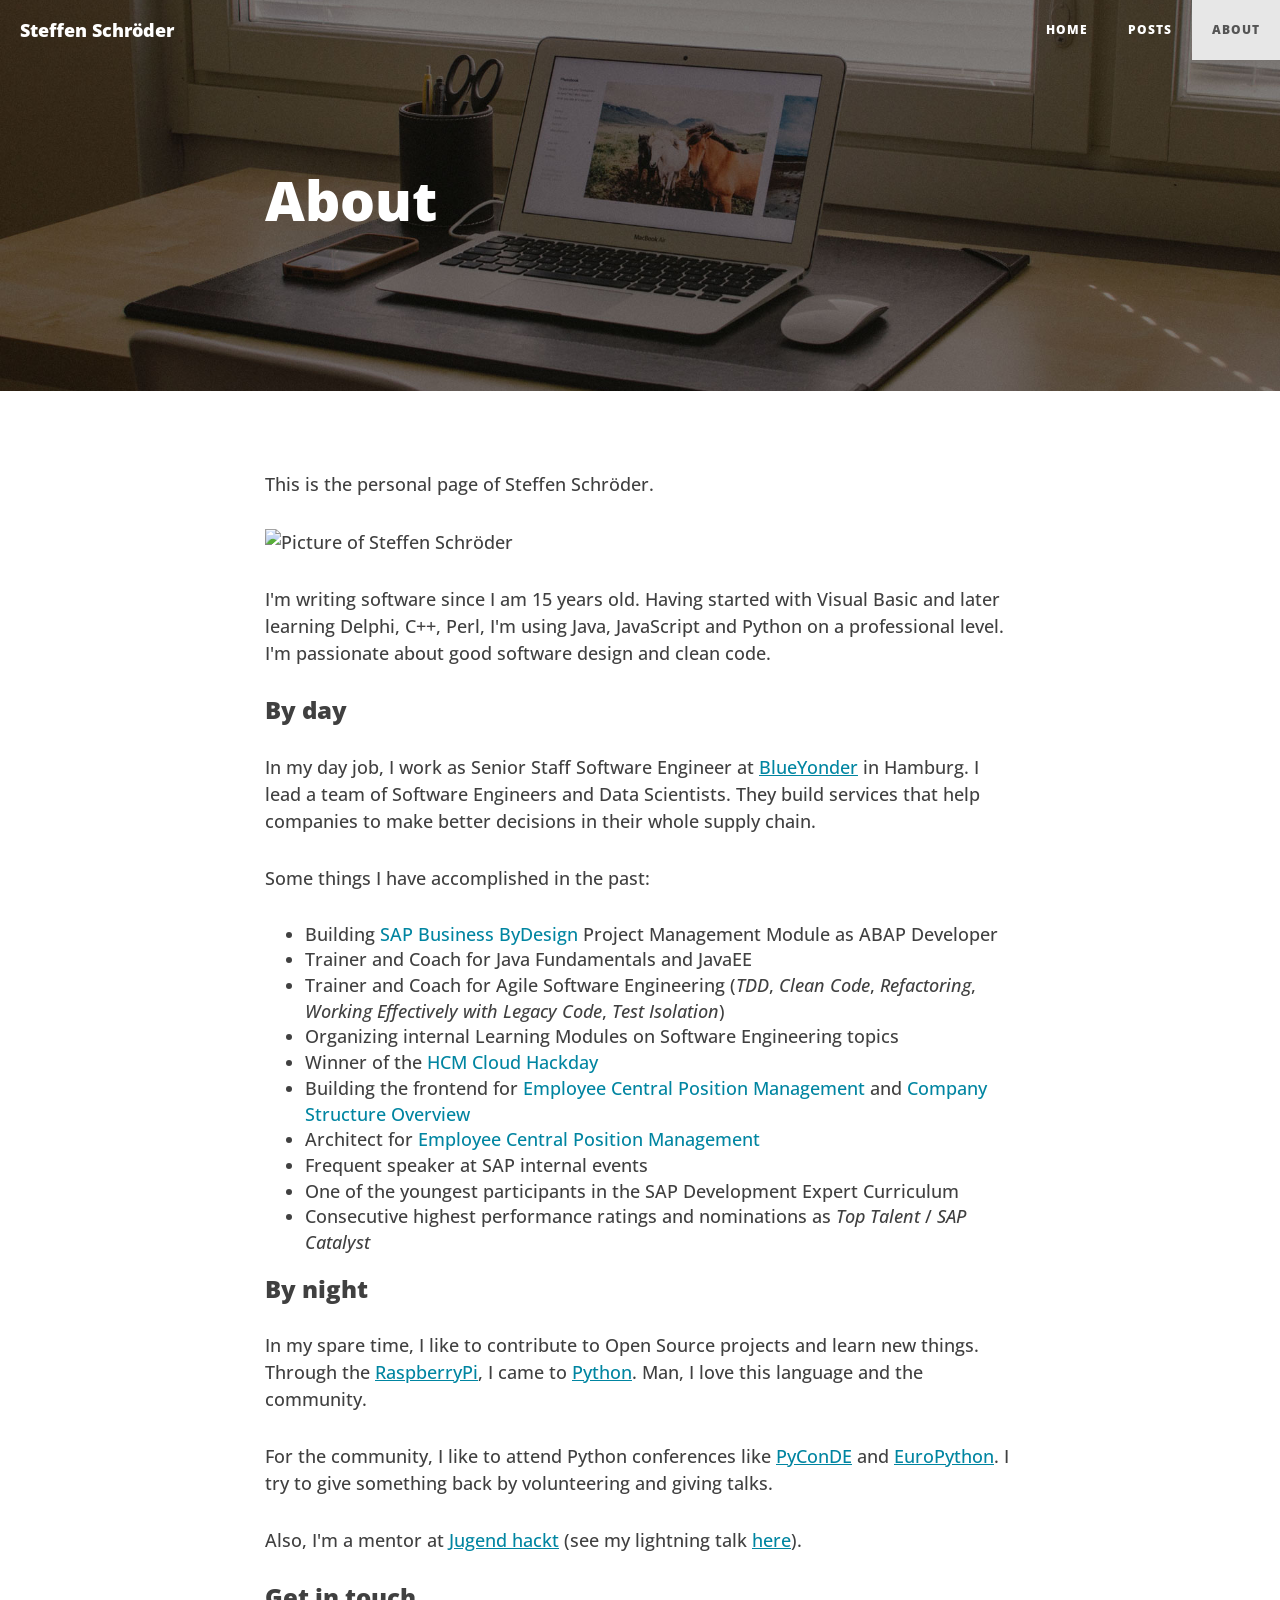
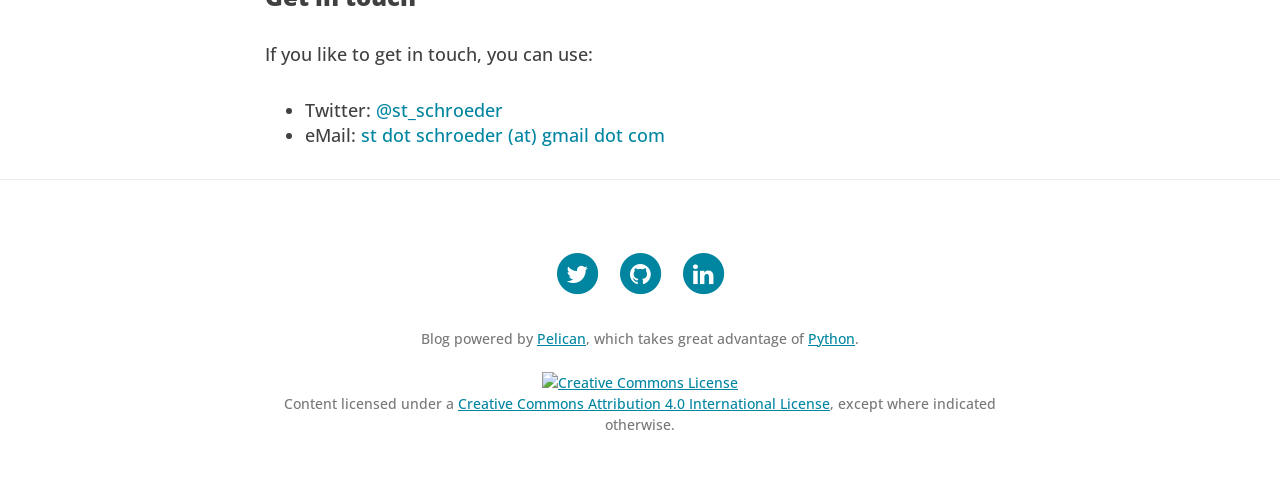
==== about/index.html @ ef070670 "[ci skip] Automated deployment to GitHub Pages on 1715719997330" ====
<!DOCTYPE html>
<html lang="en">

<head>
        <meta charset="utf-8">
        <meta http-equiv="X-UA-Compatible" content="IE=edge">
        <meta name="viewport" content="width=device-width, initial-scale=1">


        <title>About</title>

        <!-- Bootstrap Core CSS -->
        <link href="/theme/css/bootstrap.min.css" rel="stylesheet">

        <!-- Custom CSS -->
        <link href="/theme/css/clean-blog.min.css" rel="stylesheet">

        <!-- Code highlight color scheme -->
            <link href="/theme/css/code_blocks/monokai.css" rel="stylesheet">

            <!-- CSS specified by the user -->
            <link href="/theme/css/custom.css" rel="stylesheet">

        <!-- Custom Fonts -->
        <link href="https://maxcdn.bootstrapcdn.com/font-awesome/4.7.0/css/font-awesome.min.css" rel="stylesheet" type="text/css">
        <link href='https://fonts.googleapis.com/css?family=Lora:400,700,400italic,700italic' rel='stylesheet' type='text/css'>
        <link href='https://fonts.googleapis.com/css?family=Open+Sans:300italic,400italic,600italic,700italic,800italic,400,300,600,700,800' rel='stylesheet' type='text/css'>

        <!-- HTML5 Shim and Respond.js IE8 support of HTML5 elements and media queries -->
        <!-- WARNING: Respond.js doesn't work if you view the page via file:// -->
        <!--[if lt IE 9]>
            <script src="https://oss.maxcdn.com/libs/html5shiv/3.7.0/html5shiv.js"></script>
            <script src="https://oss.maxcdn.com/libs/respond.js/1.4.2/respond.min.js"></script>
        <![endif]-->

                <meta property="og:locale" content="usa">
                <meta property="og:locale" content="en_US">
		<meta property="og:site_name" content="Steffen Schröder">
            <meta name="twitter:card" content="summary_large_image">
            <meta name="twitter:site" content="@st_schroeder">
            <meta name="twitter:title" content="Steffen Schröder">
            <meta name="twitter:description" content="View the blog.">
                <meta name="twitter:image" content="/theme/images/post-bg.jpg">
</head>

<body class="page-about">

    <!-- Navigation -->
    <nav class="navbar navbar-default navbar-custom navbar-fixed-top">
        <div class="container-fluid">
            <!-- Brand and toggle get grouped for better mobile display -->
            <div class="navbar-header page-scroll">
                <button type="button" class="navbar-toggle" data-toggle="collapse" data-target="#bs-example-navbar-collapse-1">
                    <span class="sr-only">Toggle navigation</span>
                    <span class="icon-bar"></span>
                    <span class="icon-bar"></span>
                    <span class="icon-bar"></span>
                </button>
                <a class="navbar-brand" href="/">Steffen Schröder</a>
            </div>

            <!-- Collect the nav links, forms, and other content for toggling -->
            <div class="collapse navbar-collapse" id="bs-example-navbar-collapse-1">
                <ul class="nav navbar-nav navbar-right">
                        <li><a href="/">Home</a></li>
                        <li><a href="/archives">Posts</a></li>

                            <li class="active"><a href="/about/">About</a></li>
                </ul>
            </div>
            <!-- /.navbar-collapse -->
        </div>
        <!-- /.container -->
    </nav>

    <!-- Page Header -->
        <header class="intro-header" style="background-image: url('/theme/images/home-bg.jpg')">
        <div class="container">
            <div class="row">
                <div class="col-lg-8 col-lg-offset-2 col-md-10 col-md-offset-1">
                    <div class="post-heading">
                        <h1>About</h1>
                    </div>
                </div>
            </div>
        </div>
    </header>

    <!-- Main Content -->
    <div class="container">
        <div class="row">
            <div class="col-lg-8 col-lg-offset-2 col-md-10 col-md-offset-1">
    <article>
        <p>This is the personal page of Steffen Schröder.</p>
<p><img alt="Picture of Steffen Schröder" src="https://pbs.twimg.com/profile_images/518866260193329152/1utm5ofv_400x400.jpeg" title="Steffen Schröder"/></p>
<p>I'm writing software since I am 15 years old.
Having started with Visual Basic and later learning Delphi, C++, Perl, I'm using Java, JavaScript and Python on a professional level.
I'm passionate about good software design and clean code.</p>
<h3>By day</h3>
<p>In my day job, I work as Senior Staff Software Engineer at <a href="https://blueyonder.com/">BlueYonder</a> in Hamburg. I lead a team of Software Engineers and Data Scientists. They build services that help companies to
make better decisions in their whole supply chain.</p>
<p>Some things I have accomplished in the past:</p>
<ul>
<li>Building <a href="https://www.sap.com/germany/products/business-bydesign.html">SAP Business ByDesign</a> Project Management Module as ABAP Developer</li>
<li>Trainer and Coach for Java Fundamentals and JavaEE</li>
<li>Trainer and Coach for Agile Software Engineering (<em>TDD</em>, <em>Clean Code</em>, <em>Refactoring</em>, <em>Working Effectively with Legacy Code</em>, <em>Test Isolation</em>)</li>
<li>Organizing internal Learning Modules on Software Engineering topics</li>
<li>Winner of the <a href="https://blogs.sap.com/2014/02/25/reflecting-on-the-hcm-hack-day/">HCM Cloud Hackday</a></li>
<li>Building the frontend for <a href="https://blogs.sap.com/2015/03/12/the-successfactors-employee-central-position-management-feature/">Employee Central Position Management</a> and <a href="https://blogs.sap.com/2017/02/24/sap-successfactors-company-structure-overview/">Company Structure Overview</a></li>
<li>Architect for <a href="https://blogs.sap.com/2015/03/12/the-successfactors-employee-central-position-management-feature/">Employee Central Position Management</a></li>
<li>Frequent speaker at SAP internal events</li>
<li>One of the youngest participants in the SAP Development Expert Curriculum</li>
<li>Consecutive highest performance ratings and nominations as <em>Top Talent</em> / <em>SAP Catalyst</em></li>
</ul>
<h3>By night</h3>
<p>In my spare time, I like to contribute to Open Source projects and learn new things.
Through the <a href="https://www.raspberrypi.org/">RaspberryPi</a>, I came to <a href="https://www.python.org/">Python</a>. Man, I love this language and the community.</p>
<p>For the community, I like to attend Python conferences like <a href="https://de.pycon.org/">PyConDE</a> and <a href="/posts/2019/europython-2019.html">EuroPython</a>.
I try to give something back by volunteering and giving talks.</p>
<p>Also, I'm a mentor at <a href="https://jugendhackt.org/event-rueckblick/heidelberg-2019/">Jugend hackt</a> (see my lightning talk <a href="https://media.ccc.de/v/jh19-hd-1002-clean_code">here</a>).</p>
<h3>Get in touch</h3>
<p>If you like to get in touch, you can use:</p>
<ul>
<li>Twitter: <a href="https://twitter.com/st_schroeder">@st_schroeder</a></li>
<li>eMail: <a href="mailto:st.schroeder@gmail.com">st dot schroeder (at) gmail dot com</a></li>
</ul>
    </article>
            </div>
        </div>
    </div>

    <hr>

    <!-- Footer -->
    <footer>
        <div class="container">
            <div class="row">
                <div class="col-lg-8 col-lg-offset-2 col-md-10 col-md-offset-1">
                    <ul class="list-inline text-center">
                            <li>
                                <a href="http://twitter.com/st_schroeder">
                                    <span class="fa-stack fa-lg">
                                        <i class="fa fa-circle fa-stack-2x"></i>
                                        <i class="fa fa-twitter fa-stack-1x fa-inverse"></i>
                                    </span>
                                </a>
                            </li>
                            <li>
                                <a href="http://github.com/steffenschroeder">
                                    <span class="fa-stack fa-lg">
                                        <i class="fa fa-circle fa-stack-2x"></i>
                                        <i class="fa fa-github fa-stack-1x fa-inverse"></i>
                                    </span>
                                </a>
                            </li>
                            <li>
                                <a href="http://www.linkedin.com/in/steffenschroeder">
                                    <span class="fa-stack fa-lg">
                                        <i class="fa fa-circle fa-stack-2x"></i>
                                        <i class="fa fa-linkedin fa-stack-1x fa-inverse"></i>
                                    </span>
                                </a>
                            </li>
                    </ul>
<p class="copyright text-muted">
    Blog powered by <a href="http://getpelican.com">Pelican</a>,
    which takes great advantage of <a href="http://python.org">Python</a>. <br />          <br/>
  <a rel="license" href="http://creativecommons.org/licenses/by/4.0/"><img alt="Creative Commons License" style="border-width:0" src="//i.creativecommons.org/l/by/4.0/80x15.png" /></a>
  <br/>
    Content
  licensed under a <a rel="license" href="http://creativecommons.org/licenses/by/4.0/">Creative Commons Attribution 4.0 International License</a>, except where indicated otherwise.

</p>                </div>
            </div>
        </div>
    </footer>

    <!-- jQuery -->
    <script src="/theme/js/jquery.min.js"></script>

    <!-- Bootstrap Core JavaScript -->
    <script src="/theme/js/bootstrap.min.js"></script>

        <!-- Custom Theme JavaScript -->
        <script src="/theme/js/clean-blog.min.js"></script>

</body>

</html>
---- theme/css/clean-blog.min.css ----
/*!
 * Clean Blog v1.0.0 (http://startbootstrap.com)
 * Copyright 2014 Start Bootstrap
 * Licensed under Apache 2.0 (https://github.com/IronSummitMedia/startbootstrap/blob/gh-pages/LICENSE)
 */.caption,.intro-header .page-heading,.intro-header .site-heading,footer .copyright{text-align:center}body{font-family:'Open Sans',Lora,'Times New Roman',serif;font-size:18px;font-weight:500;color:#404040;webkit-tap-highlight-color:#0085a1}.intro-header .page-heading .subheading,.intro-header .post-heading .subheading,.intro-header .site-heading .subheading,.navbar-custom,h1,h2,h3,h4,h5,h6{font-family:'Open Sans','Helvetica Neue',Helvetica,Arial,sans-serif}p{line-height:1.5;margin:30px 0}p a{text-decoration:underline}h1,h2,h3,h4,h5,h6{font-weight:800}a{color:#0085a1}a:focus,a:hover{color:#0057a2}a img:focus,a img:hover{cursor:zoom-in}blockquote{color:grey;font-style:italic}pre{background-color:transparent;font-size:16px}hr.small{max-width:100px;margin:15px auto;border-width:4px;border-color:#fff}.navbar-custom{position:absolute;top:0;left:0;width:100%;z-index:3}.navbar-custom .navbar-brand{font-weight:800}.navbar-custom .nav li a{text-transform:uppercase;font-size:12px;font-weight:800;letter-spacing:1px}@media only screen and (min-width:768px){.navbar-custom{background:0 0;border-bottom:1px solid transparent}.navbar-custom .navbar-brand{color:#fff;padding:20px}.navbar-custom .navbar-brand:focus,.navbar-custom .navbar-brand:hover{color:rgba(255,255,255,.8)}.navbar-custom .nav li a{color:#fff;padding:20px}.navbar-custom .nav li a:focus,.navbar-custom .nav li a:hover{color:rgba(255,255,255,.8)}}@media only screen and (min-width:1170px){.navbar-custom{-webkit-transition:background-color .3s;-moz-transition:background-color .3s;transition:background-color .3s;-webkit-transform:translate3d(0,0,0);-moz-transform:translate3d(0,0,0);-ms-transform:translate3d(0,0,0);-o-transform:translate3d(0,0,0);transform:translate3d(0,0,0);-webkit-backface-visibility:hidden;backface-visibility:hidden}.navbar-custom.is-fixed{position:fixed;top:-61px;background-color:rgba(255,255,255,.9);border-bottom:1px solid #f2f2f2;-webkit-transition:-webkit-transform .3s;-moz-transition:-moz-transform .3s;transition:transform .3s}.navbar-custom.is-fixed .navbar-brand{color:#404040}.navbar-custom.is-fixed .navbar-brand:focus,.navbar-custom.is-fixed .navbar-brand:hover{color:#0085a1}.navbar-custom.is-fixed .nav li a{color:#404040}.navbar-custom.is-fixed .nav li a:focus,.navbar-custom.is-fixed .nav li a:hover{color:#0085a1}.navbar-custom.is-visible{-webkit-transform:translate3d(0,100%,0);-moz-transform:translate3d(0,100%,0);-ms-transform:translate3d(0,100%,0);-o-transform:translate3d(0,100%,0);transform:translate3d(0,100%,0)}}.intro-header{background:center center no-repeat;-webkit-background-size:cover;-moz-background-size:cover;background-size:cover;-o-background-size:cover;margin-bottom:50px}.intro-header .page-heading,.intro-header .post-heading,.intro-header .site-heading{padding:100px 0 50px;color:#fff}.intro-header .page-heading h1,.intro-header .site-heading h1{margin-top:0;font-size:50px}.intro-header .page-heading .subheading,.intro-header .site-heading .subheading{font-size:24px;line-height:1.1,display: block;font-weight:300;margin:10px 0 0}@media only screen and (min-width:768px){.intro-header .page-heading,.intro-header .post-heading,.intro-header .site-heading{padding:150px 0}.intro-header .page-heading h1,.intro-header .site-heading h1{font-size:80px}}.intro-header .post-heading h1{font-size:35px}.intro-header .post-heading .meta,.intro-header .post-heading .subheading{line-height:1.1;display:block}.intro-header .post-heading .subheading{font-size:24px;margin:10px 0 30px;font-weight:600}.intro-header .post-heading .meta{font-family:Lora,'Times New Roman',serif;font-style:italic;font-weight:300;font-size:20px}.intro-header .post-heading .meta a{color:#fff}@media only screen and (min-width:768px){.intro-header .post-heading h1{font-size:55px}.intro-header .post-heading .subheading{font-size:30px}}.post-preview>a{color:#404040}.post-preview>a:focus,.post-preview>a:hover{text-decoration:none;color:#0085a1}.post-preview>a>.post-title{font-size:30px;margin-top:30px;margin-bottom:10px}.post-preview>a>.post-subtitle{margin:0 0 10px;font-weight:300}.post-preview>.post-meta{color:grey;font-size:18px;font-style:italic;margin-top:0}.post-preview>.post-meta>a{text-decoration:none;color:#404040}.post-preview>.post-meta>a:focus,.post-preview>.post-meta>a:hover{color:#0085a1;text-decoration:underline}@media only screen and (min-width:768px){.post-preview>a>.post-title{font-size:36px}}.section-heading{font-size:36px;margin-top:60px;font-weight:700}.btn,.pager li>a,.pager li>span{font-family:'Open Sans','Helvetica Neue',Helvetica,Arial,sans-serif;text-transform:uppercase;font-weight:800;letter-spacing:1px}.caption{font-size:14px;padding:10px;font-style:italic;margin:0;display:block;border-bottom-right-radius:5px;border-bottom-left-radius:5px}footer{padding:50px 0 65px}footer .list-inline{margin:0;padding:0}footer .copyright{font-size:14px;margin-bottom:0}.floating-label-form-group{font-size:14px;position:relative;margin-bottom:0;padding-bottom:.5em;border-bottom:1px solid #eee}.floating-label-form-group input,.floating-label-form-group textarea{z-index:1;position:relative;padding-right:0;padding-left:0;border:none;border-radius:0;font-size:1.5em;background:0 0;box-shadow:none!important;resize:none}.floating-label-form-group label{display:block;z-index:0;position:relative;top:2em;margin:0;font-size:.85em;line-height:1.764705882em;vertical-align:middle;vertical-align:baseline;opacity:0;-webkit-transition:top .3s ease,opacity .3s ease;-moz-transition:top .3s ease,opacity .3s ease;-ms-transition:top .3s ease,opacity .3s ease;transition:top .3s ease,opacity .3s ease}.floating-label-form-group::not(:first-child){padding-left:14px;border-left:1px solid #eee}.floating-label-form-group-with-value label{top:0;opacity:1}.floating-label-form-group-with-focus label{color:#0085a1}form .row:first-child .floating-label-form-group{border-top:1px solid #eee}.btn{font-size:14px;border-radius:0;padding:15px 25px}.btn-lg{font-size:16px;padding:25px 35px}.btn-default:focus,.btn-default:hover{background-color:#0085a1;border:1px solid #0085a1;color:#fff}.pager{margin:20px 0 0}.pager li>a,.pager li>span{font-size:14px;padding:15px 25px;background-color:#fff;border-radius:0}.pager li>a:focus,.pager li>a:hover{color:#fff;background-color:#0085a1;border:1px solid #0085a1}.pager .disabled>a,.pager .disabled>a:focus,.pager .disabled>a:hover,.pager .disabled>span{color:grey;background-color:#404040;cursor:not-allowed}::-moz-selection{color:#fff;text-shadow:none;background:#0085a1}::selection{color:#fff;text-shadow:none;background:#0085a1}img{max-width:100%;height:auto;width:auto\9}img::selection{color:#fff;background:0 0}img::-moz-selection{color:#fff;background:0 0}
---- theme/css/code_blocks/monokai.css ----
pre{white-space:pre;overflow:auto;word-wrap:normal;-moz-border-radius:3px;-webkit-border-radius:3px;border-radius:3px;padding:20px;background:#343642;color:#C1C2C3}.hll{background-color:#49483e}.c{color:#75715e}.err{color:#960050;background-color:#1e0010}.k{color:#66d9ef}.l{color:#ae81ff}.n{color:#f8f8f2}.o{color:#f92672}.p{color:#f8f8f2}.cm{color:#75715e}.cp{color:#75715e}.c1{color:#75715e}.cs{color:#75715e}.ge{font-style:italic}.gs{font-weight:700}.kc{color:#66d9ef}.kd{color:#66d9ef}.kn{color:#f92672}.kp{color:#66d9ef}.kr{color:#66d9ef}.kt{color:#66d9ef}.ld{color:#e6db74}.m{color:#ae81ff}.s{color:#e6db74}.na{color:#a6e22e}.nb{color:#f8f8f2}.nc{color:#a6e22e}.no{color:#66d9ef}.nd{color:#a6e22e}.ni{color:#f8f8f2}.ne{color:#a6e22e}.nf{color:#a6e22e}.nl{color:#f8f8f2}.nn{color:#f8f8f2}.nx{color:#a6e22e}.py{color:#f8f8f2}.nt{color:#f92672}.nv{color:#f8f8f2}.ow{color:#f92672}.w{color:#f8f8f2}.mf{color:#ae81ff}.mh{color:#ae81ff}.mi{color:#ae81ff}.mo{color:#ae81ff}.sb{color:#e6db74}.sc{color:#e6db74}.sd{color:#e6db74}.s2{color:#e6db74}.se{color:#ae81ff}.sh{color:#e6db74}.si{color:#e6db74}.sx{color:#e6db74}.sr{color:#e6db74}.s1{color:#e6db74}.ss{color:#e6db74}.bp{color:#f8f8f2}.vc{color:#f8f8f2}.vg{color:#f8f8f2}.vi{color:#f8f8f2}.il{color:#ae81ff}.gu{color:#75715e}.gd{color:#f92672}.gi{color:#a6e22e}
---- theme/css/custom.css ----
/* For the first paragraph, remove the to margin because block-quote has one */
blockquote p:first-of-type {
    margin-top: 0;
}
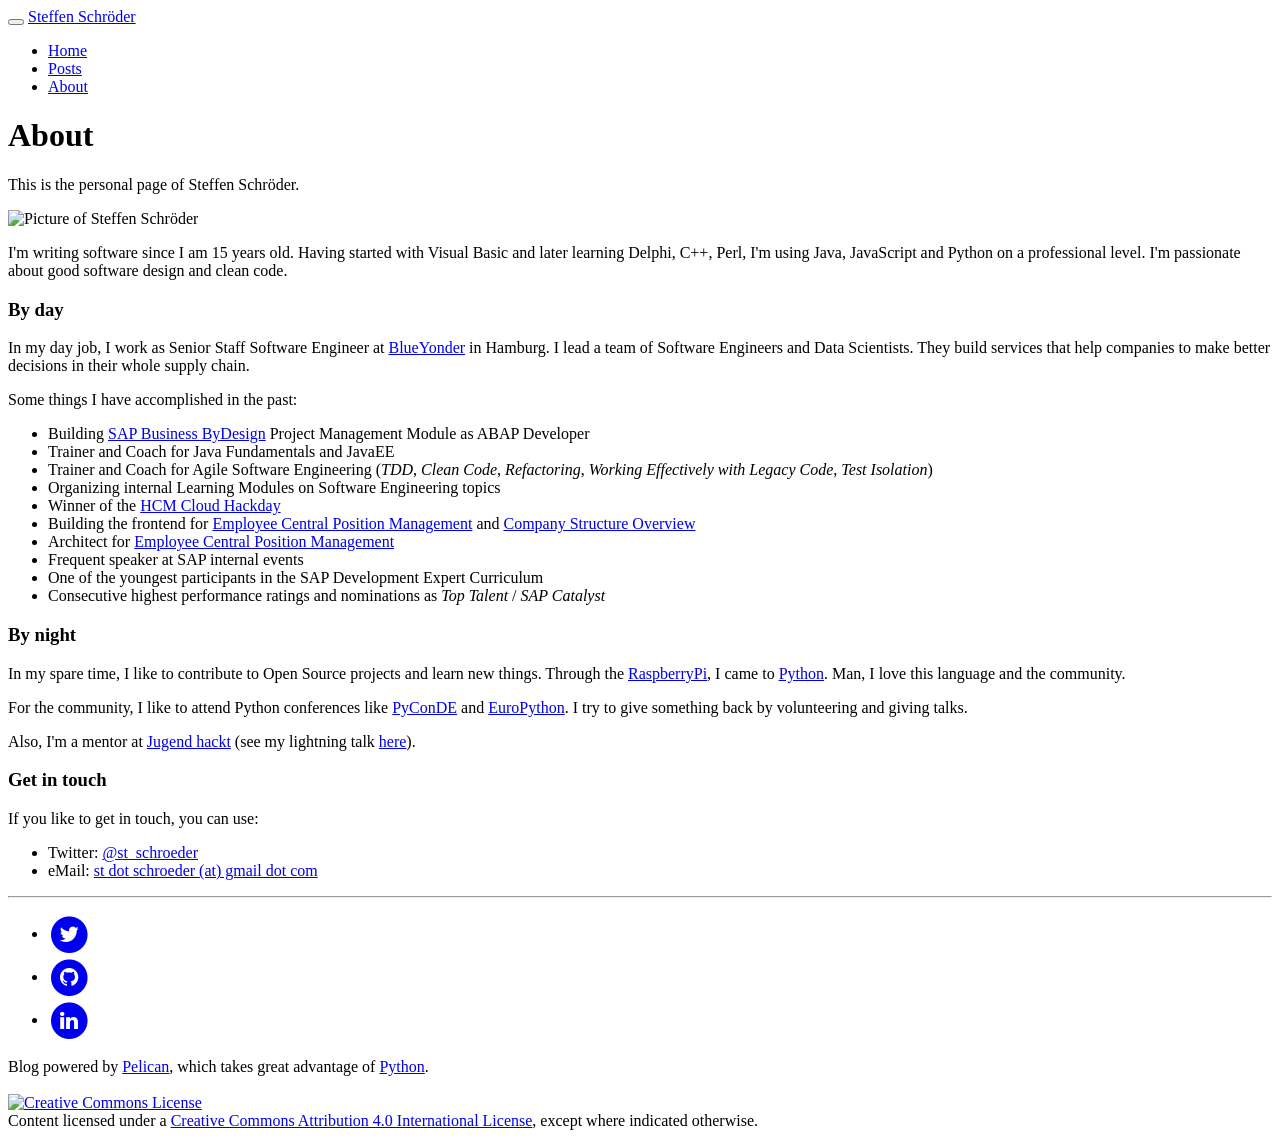
==== commit f10df57a: "deploy: 15a2004b83d7ae03614b5defe2e950d0ce5f00f3" ====
--- a/about/index.html
+++ b/about/index.html
@@ -9,17 +9,18 @@
 
         <title>About</title>
 
+            <link href="https://steffen-schroeder.com/feeds/all.atom.xml" type="application/atom+xml" rel="alternate" title="Steffen Schröder Full Atom Feed" />
         <!-- Bootstrap Core CSS -->
-        <link href="/theme/css/bootstrap.min.css" rel="stylesheet">
+        <link href="https://steffen-schroeder.com/theme/css/bootstrap.min.css" rel="stylesheet">
 
         <!-- Custom CSS -->
-        <link href="/theme/css/clean-blog.min.css" rel="stylesheet">
+        <link href="https://steffen-schroeder.com/theme/css/clean-blog.min.css" rel="stylesheet">
 
         <!-- Code highlight color scheme -->
-            <link href="/theme/css/code_blocks/monokai.css" rel="stylesheet">
+            <link href="https://steffen-schroeder.com/theme/css/code_blocks/monokai.css" rel="stylesheet">
 
             <!-- CSS specified by the user -->
-            <link href="/theme/css/custom.css" rel="stylesheet">
+            <link href="https://steffen-schroeder.com/theme/css/custom.css" rel="stylesheet">
 
         <!-- Custom Fonts -->
         <link href="https://maxcdn.bootstrapcdn.com/font-awesome/4.7.0/css/font-awesome.min.css" rel="stylesheet" type="text/css">
@@ -40,7 +41,7 @@
             <meta name="twitter:site" content="@st_schroeder">
             <meta name="twitter:title" content="Steffen Schröder">
             <meta name="twitter:description" content="View the blog.">
-                <meta name="twitter:image" content="/theme/images/post-bg.jpg">
+                <meta name="twitter:image" content="https://steffen-schroeder.com/theme/images/post-bg.jpg">
 </head>
 
 <body class="page-about">
@@ -56,7 +57,7 @@
                     <span class="icon-bar"></span>
                     <span class="icon-bar"></span>
                 </button>
-                <a class="navbar-brand" href="/">Steffen Schröder</a>
+                <a class="navbar-brand" href="https://steffen-schroeder.com/">Steffen Schröder</a>
             </div>
 
             <!-- Collect the nav links, forms, and other content for toggling -->
@@ -65,7 +66,7 @@
                         <li><a href="/">Home</a></li>
                         <li><a href="/archives">Posts</a></li>
 
-                            <li class="active"><a href="/about/">About</a></li>
+                            <li class="active"><a href="https://steffen-schroeder.com/about/">About</a></li>
                 </ul>
             </div>
             <!-- /.navbar-collapse -->
@@ -74,7 +75,7 @@
     </nav>
 
     <!-- Page Header -->
-        <header class="intro-header" style="background-image: url('/theme/images/home-bg.jpg')">
+        <header class="intro-header" style="background-image: url('https://steffen-schroeder.com/theme/images/home-bg.jpg')">
         <div class="container">
             <div class="row">
                 <div class="col-lg-8 col-lg-offset-2 col-md-10 col-md-offset-1">
@@ -115,7 +116,7 @@
 <h3>By night</h3>
 <p>In my spare time, I like to contribute to Open Source projects and learn new things.
 Through the <a href="https://www.raspberrypi.org/">RaspberryPi</a>, I came to <a href="https://www.python.org/">Python</a>. Man, I love this language and the community.</p>
-<p>For the community, I like to attend Python conferences like <a href="https://de.pycon.org/">PyConDE</a> and <a href="/posts/2019/europython-2019.html">EuroPython</a>.
+<p>For the community, I like to attend Python conferences like <a href="https://de.pycon.org/">PyConDE</a> and <a href="https://steffen-schroeder.com/posts/2019/europython-2019.html">EuroPython</a>.
 I try to give something back by volunteering and giving talks.</p>
 <p>Also, I'm a mentor at <a href="https://jugendhackt.org/event-rueckblick/heidelberg-2019/">Jugend hackt</a> (see my lightning talk <a href="https://media.ccc.de/v/jh19-hd-1002-clean_code">here</a>).</p>
 <h3>Get in touch</h3>
@@ -176,13 +177,13 @@
     </footer>
 
     <!-- jQuery -->
-    <script src="/theme/js/jquery.min.js"></script>
+    <script src="https://steffen-schroeder.com/theme/js/jquery.min.js"></script>
 
     <!-- Bootstrap Core JavaScript -->
-    <script src="/theme/js/bootstrap.min.js"></script>
+    <script src="https://steffen-schroeder.com/theme/js/bootstrap.min.js"></script>
 
         <!-- Custom Theme JavaScript -->
-        <script src="/theme/js/clean-blog.min.js"></script>
+        <script src="https://steffen-schroeder.com/theme/js/clean-blog.min.js"></script>
 
 </body>
 
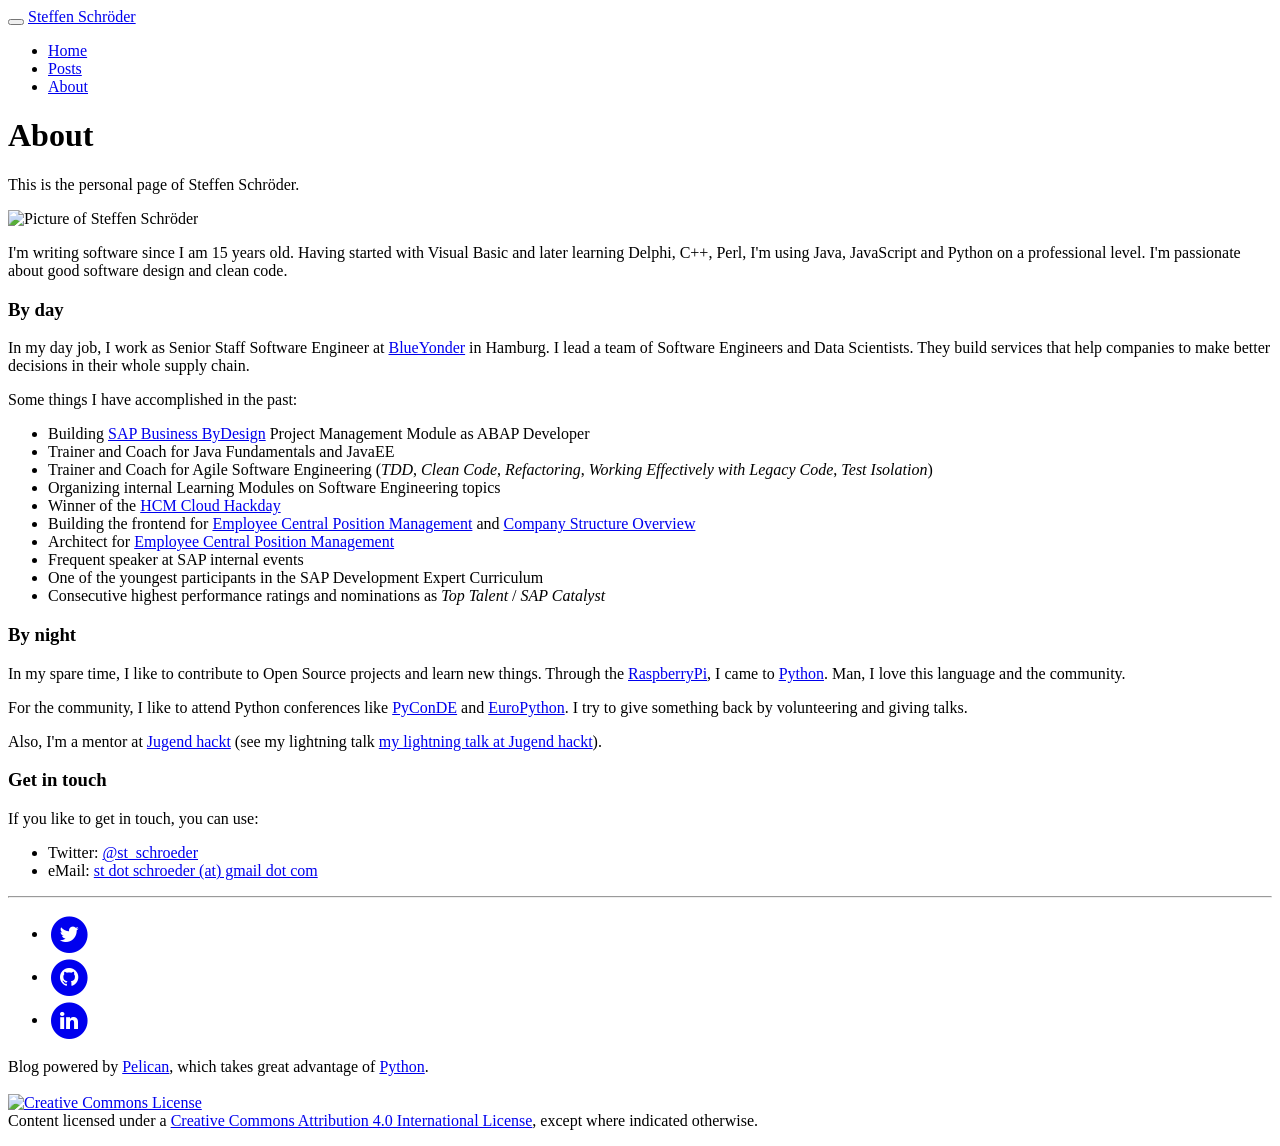
==== commit 76d85193: "deploy: 94a0c39bf4fbe9e4a7a94b5ccabf67ec5ed5df4b" ====
--- a/about/index.html
+++ b/about/index.html
@@ -118,7 +118,7 @@
 Through the <a href="https://www.raspberrypi.org/">RaspberryPi</a>, I came to <a href="https://www.python.org/">Python</a>. Man, I love this language and the community.</p>
 <p>For the community, I like to attend Python conferences like <a href="https://de.pycon.org/">PyConDE</a> and <a href="https://steffen-schroeder.com/posts/2019/europython-2019.html">EuroPython</a>.
 I try to give something back by volunteering and giving talks.</p>
-<p>Also, I'm a mentor at <a href="https://jugendhackt.org/event-rueckblick/heidelberg-2019/">Jugend hackt</a> (see my lightning talk <a href="https://media.ccc.de/v/jh19-hd-1002-clean_code">here</a>).</p>
+<p>Also, I'm a mentor at <a href="https://jugendhackt.org/event-rueckblick/heidelberg-2019/">Jugend hackt</a> (see my lightning talk <a href="https://media.ccc.de/v/jh19-hd-1002-clean_code">my lightning talk at Jugend hackt</a>).</p>
 <h3>Get in touch</h3>
 <p>If you like to get in touch, you can use:</p>
 <ul>
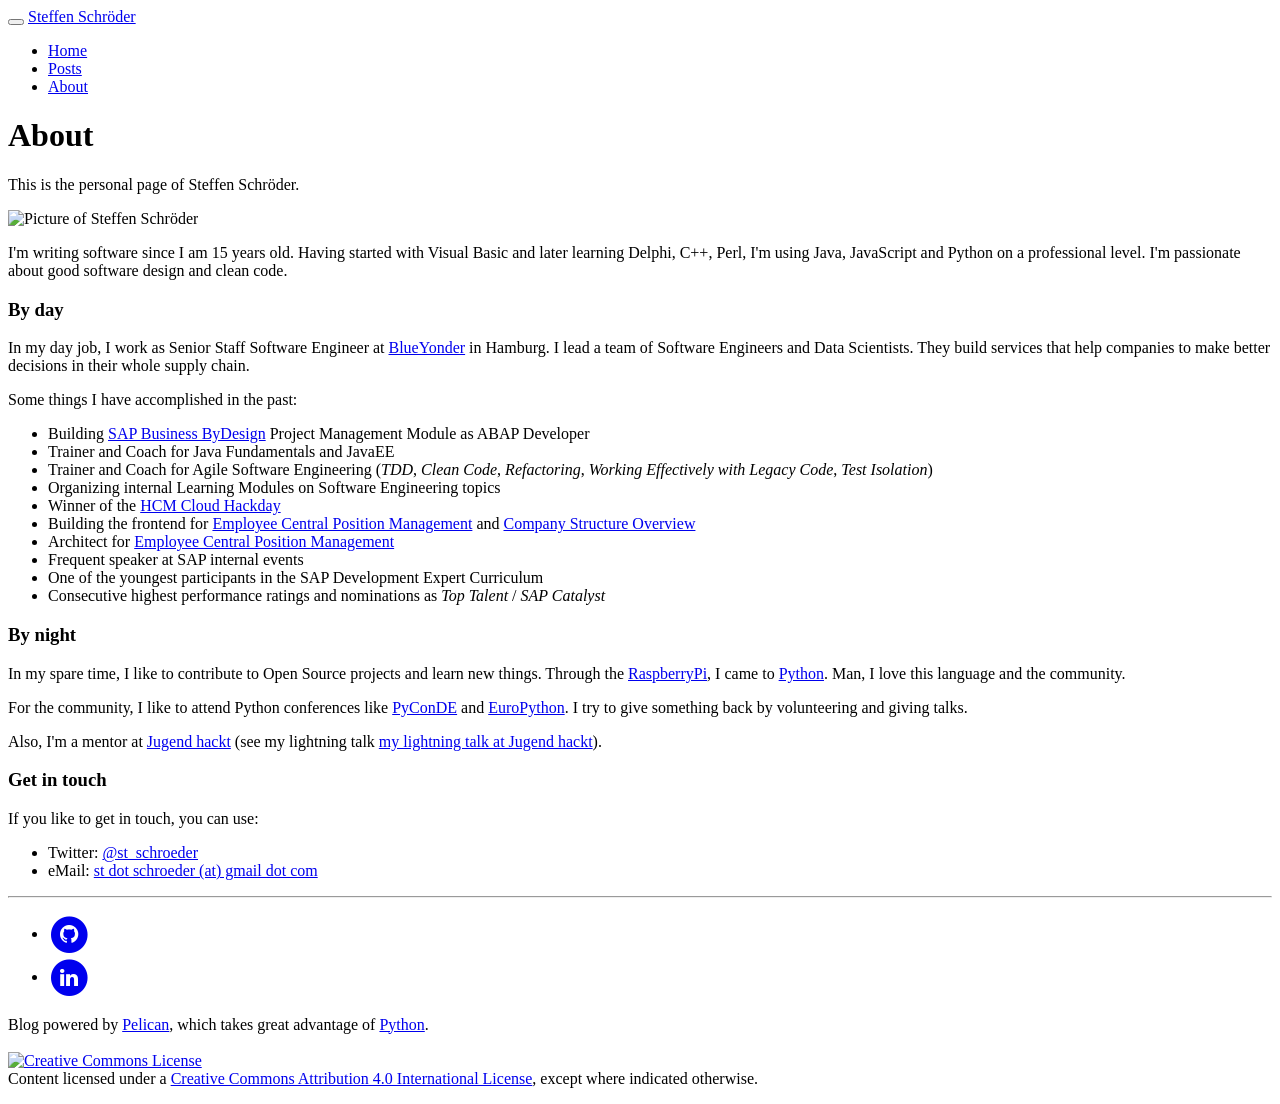
==== commit e60b0f01: "deploy: a86b6b2de9124d067b89c1c1b8f02e3fc0ed0334" ====
--- a/about/index.html
+++ b/about/index.html
@@ -37,11 +37,6 @@
                 <meta property="og:locale" content="usa">
                 <meta property="og:locale" content="en_US">
 		<meta property="og:site_name" content="Steffen Schröder">
-            <meta name="twitter:card" content="summary_large_image">
-            <meta name="twitter:site" content="@st_schroeder">
-            <meta name="twitter:title" content="Steffen Schröder">
-            <meta name="twitter:description" content="View the blog.">
-                <meta name="twitter:image" content="https://steffen-schroeder.com/theme/images/post-bg.jpg">
 </head>
 
 <body class="page-about">
@@ -139,14 +134,6 @@
                 <div class="col-lg-8 col-lg-offset-2 col-md-10 col-md-offset-1">
                     <ul class="list-inline text-center">
                             <li>
-                                <a href="http://twitter.com/st_schroeder">
-                                    <span class="fa-stack fa-lg">
-                                        <i class="fa fa-circle fa-stack-2x"></i>
-                                        <i class="fa fa-twitter fa-stack-1x fa-inverse"></i>
-                                    </span>
-                                </a>
-                            </li>
-                            <li>
                                 <a href="http://github.com/steffenschroeder">
                                     <span class="fa-stack fa-lg">
                                         <i class="fa fa-circle fa-stack-2x"></i>
